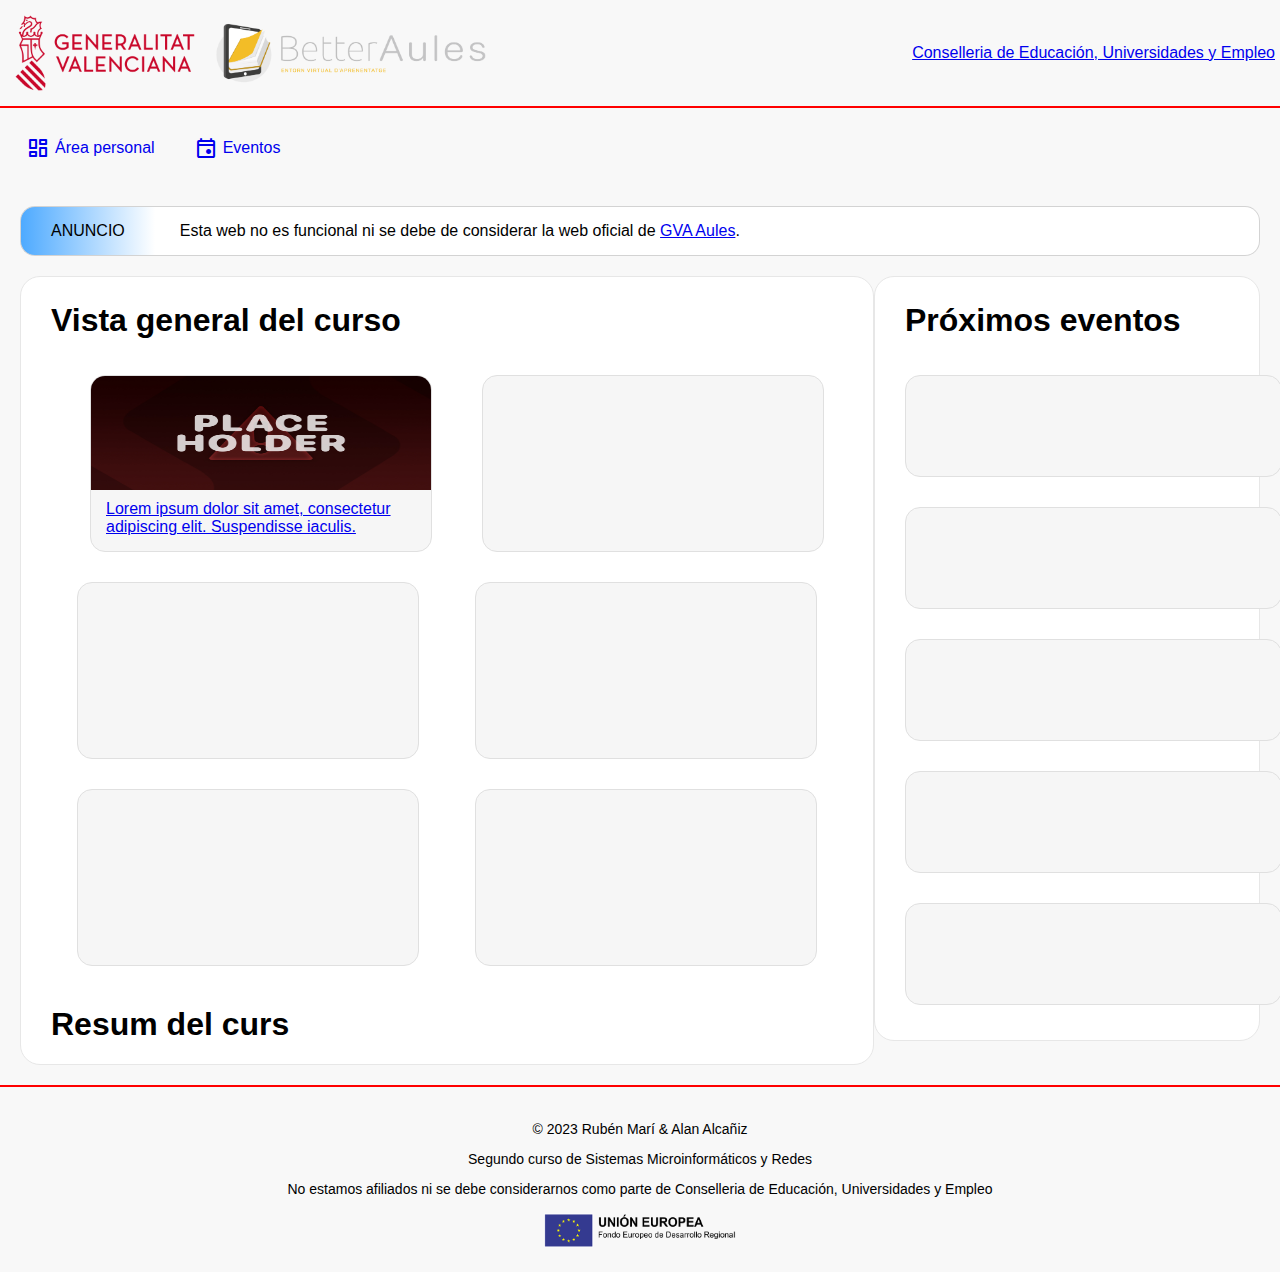
==== index.html @ a5cb97b5 "avance" ====
<html lang="es">
    <head>
        <meta charset="UTF-8">
        <title>Área personal - Aulas</title>
        <link rel="stylesheet" href="css/main.css">
        <link rel="preconnect" href="https://rsms.me/">
        <link rel="stylesheet" href="https://rsms.me/inter/inter.css">
        <link rel="stylesheet" href="https://fonts.googleapis.com/css2?family=Material+Symbols+Rounded:opsz,wght,FILL,GRAD@20..48,100..700,0..1,-50..200">
    </head>
    <body>
        <header class="top">
            <div class="header">
                <div class="header-left">
                    <img src="images/gva-logo.png" alt="Logo de GVA" width="200px">
                    <img src="images/aules-logo2.png" alt="Logo de Aules" width="400px">
                </div>
                <div class="header-right">
                    <a href="http://www.ceice.gva.es/"><p>Conselleria de Educación, Universidades y Empleo</p></a>
                </div>
            </div>
            <div class="tab">
                <a href="index.html" class="button">
                    <span class="material-symbols-rounded" style="margin-right: 5px;">dashboard</span>
                    <span>Área personal</span>
                </a>
                <a href="index.html" class="button">
                    <span class="material-symbols-rounded" style="margin-right: 5px;">event</span>
                    <span>Eventos</span>
                </a>
            </div>
        </header>
        <div class="ad">
            <div class="ad-left">
                <span class="ad-left-text">ANUNCIO</span>
            </div>
            <div class="ad-right">
                <span>Esta web no es funcional ni se debe de considerar la web oficial de <a href="https://portal.edu.gva.es/aules/">GVA Aules</a>.</span>
            </div>
        </div>
        <div class="info">
            <div class="course">
                <div class="subjects-section">
                    <h1>Vista general del curso</h1>
                    <div class="subjects">
                        <a href="placeholder.html">
                        <div class="subject-card">
                            <div class="subject-card-img">
                               <img src="images/placeholder.jpg" alt="Portada de la clase">
                            </div>
                            <div class="subject-card-txt">
                                <p>Lorem ipsum dolor sit amet, consectetur adipiscing elit. Suspendisse iaculis.</p>
                            </div>
                        </a>
                        </div>
                        <div class="subject-card">
                        </div>
                        <div class="subject-card">
                        </div>
                        <div class="subject-card">
                        </div>
                        <div class="subject-card">
                        </div>
                        <div class="subject-card">
                        </div>
                    </div>
                </div>
                <div class="summary">
                    <h1>Resum del curs</h1>
                </div>
            </div>
            <div class="upcoming-events-section">
                <h1>Próximos eventos</h1>
                <div class="upcoming-events">
                    <div class="event"></div>
                    <div class="event"></div>
                    <div class="event"></div>
                    <div class="event"></div>
                    <div class="event"></div>
                </div>
            </div>
        </div>
        <footer class="footer">
            <div class="footer-div">
                <p>© 2023 Rubén Marí & Alan Alcañiz</p>
                <p>Segundo curso de Sistemas Microinformáticos y Redes</p>
                <p>No estamos afiliados ni se debe considerarnos como parte de Conselleria de Educación, Universidades y Empleo</p>
                <img src="images/ue-logo.png" alt="Logo de la Unión Europea" width="200px">
            </div>
        </footer>
    </body>
</html>
---- css/main.css ----
body {
    margin: unset;
    font-family: 'Inter', sans-serif;
    overflow: auto;
    background-color: #f8f8f8;
}

h1 {
    margin-left: 30px;
    margin-top: 25px;
}

.top {
    width: 100%;
}

.header {
    display: flex;
    margin: 5px;
    #background-color: red;
    justify-content: space-between;
    align-items: center;
    align-content: center;
    height: fit-content;
}

.header-left {
    display: flex;
    align-items: center;
}

.header-right {
    display: flex;
}

.tab {
    max-width: 100%;
    max-height: max-content;
    display: flex;
    #background-color: red;
    #margin: 5px;
    padding: 20px;
    border-top: 2px solid red;
}

.button {
    display: flex;
    align-items: center;
    text-decoration: none;
    margin-right: 25px;
    padding: 8px 8px 6px 6px;
    border-radius: 10px;
}

.button:hover {
    background-color: #ff3f3f;
    color: #3b0404 !important;
}

.button:visited {
    color: unset;
}

.ad {
    display: flex;
    flex-direction: row;
    margin: 20px 20px;
    border-radius: 10px;
}

.ad-left{
    background-image: linear-gradient(to right, #4eaaff, #ffffff);
    padding: 15px;
    border-radius: 15px 0px 0px 15px;
    border-top: 1px solid lightgrey;
    border-bottom: 1px solid lightgrey;
    border-left: 1px solid lightgrey;
}

.ad-left-text {
    padding: 15px;
}

.ad-right{
    background-color: rgb(255, 255, 255);
    padding: 15px 0 0 25px;
    border-radius: 0px 15px 15px 0px;
    display: block !important;
    flex: 1;
    box-sizing: border-box;
    border-top: 1px solid lightgrey;
    border-bottom: 1px solid lightgrey;
    border-right: 1px solid lightgrey;
}


.info {
    width: 100%;
    height: fit-content;
    display: flex;
    justify-content: space-between;
}

.course{
    max-width: 70%;
    height: fit-content;
    margin-left: 20px;
    background-color: #fff;
    border: 1px solid #e7e7e7;
    border-radius: 20px;
}

.subjects-section {

    width: 100%;

}

.subjects {
    display: flex;
    flex-wrap: wrap;
    justify-content: space-evenly;
    margin: 0px 15px 0px 15px;
}

.subject-card {
    width: 340px;
    height: 175px;
    background-color: #f6f6f6;
    border: 1px solid #e0e0e0;
    border-radius: 15px;
    margin: 15px;
    overflow: hidden;
}

.subject-card-img {
    display: flex;
    max-width: 100%;
    max-height: 65%;
}

.subject-card-img img {
    overflow: hidden;
}

.subject-card-txt {
    margin: 10px 15px 5px 15px;
}

.subject-card-txt p {
    margin: unset;
}

.upcoming-events-section {
    max-width: 30%;
    height: fit-content;
    margin-right: 20px;
    background-color: #fff;
    border: 1px solid #e7e7e7;
    border-radius: 20px;
}

.upcoming-events {
    display: flex;
    flex-direction: column;
    margin: 0px 15px 20px 15px;
}

.event {
    width: 375px;
    height: 100px;
    background-color: #f6f6f6;
    border: 1px solid #e0e0e0;
    border-radius: 15px;
    margin: 15px;
}

.footer {
    display: flex;
    border-top: 2px solid red;
    width: 100%;
    font-size: 14px;
    text-align: center;
    justify-content: center;
    margin-top: 20px;
}

.footer-div {
    height: fit-content;
    margin: 20px 0px 20px 0px;
}
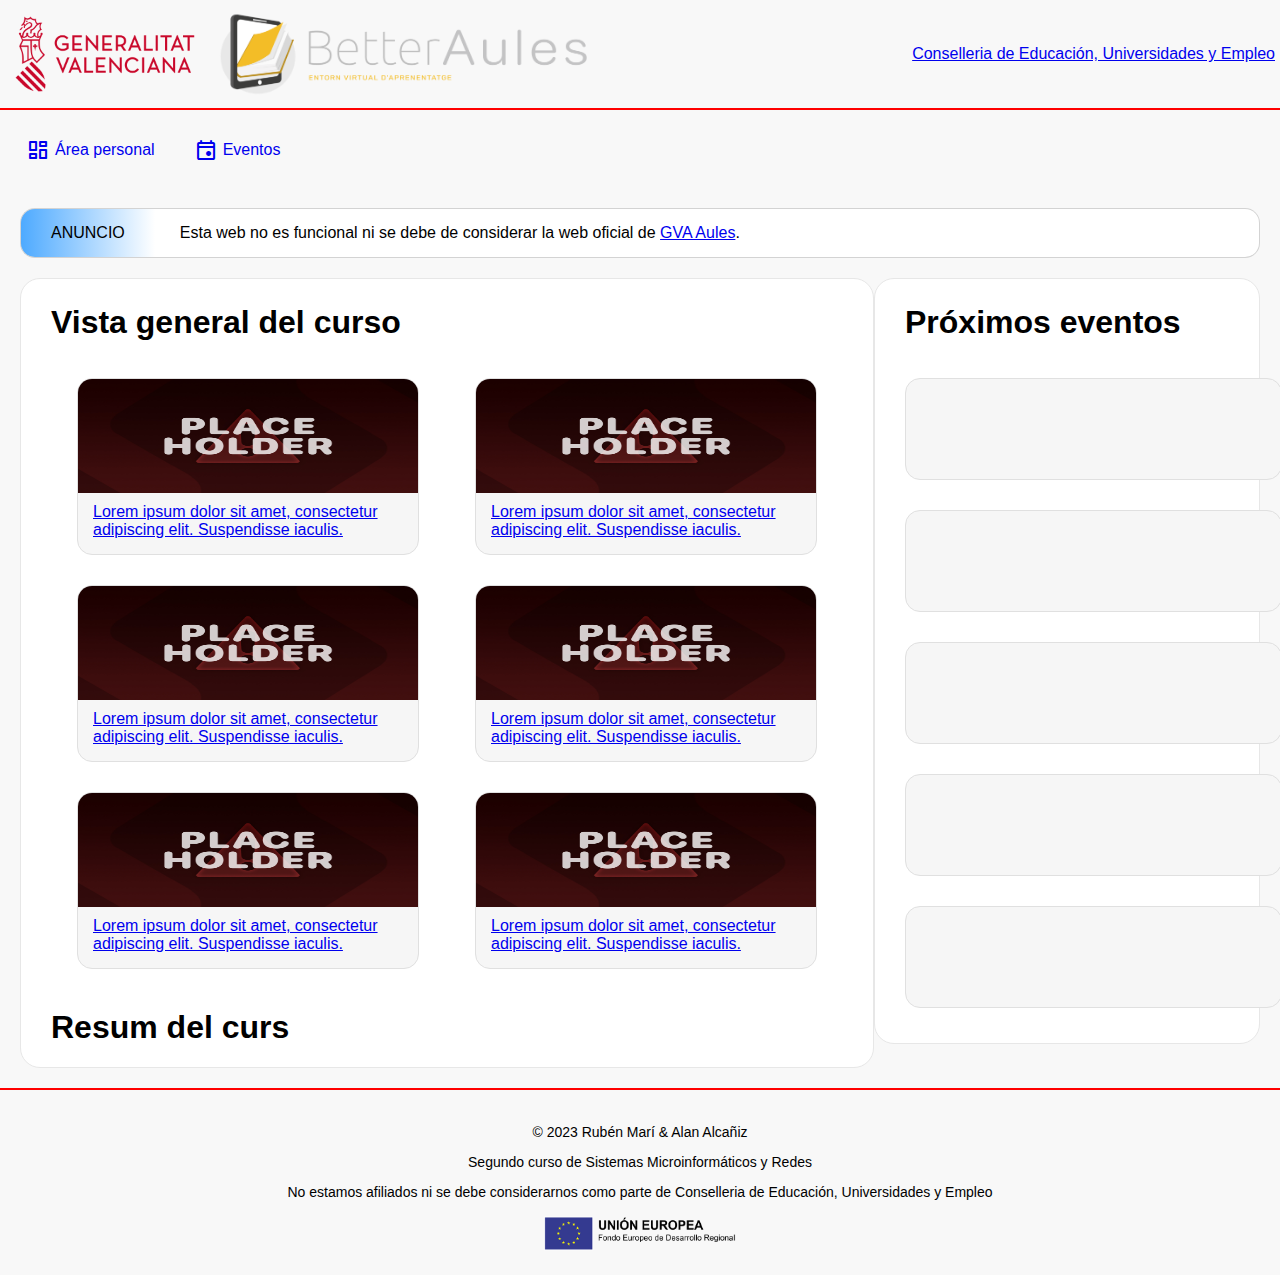
==== commit 806ea71d: "aplicacionesweb" ====
--- a/index.html
+++ b/index.html
@@ -43,29 +43,70 @@
                     <h1>Vista general del curso</h1>
                     <div class="subjects">
                         <a href="placeholder.html">
-                        <div class="subject-card">
-                            <div class="subject-card-img">
-                               <img src="images/placeholder.jpg" alt="Portada de la clase">
-                            </div>
-                            <div class="subject-card-txt">
-                                <p>Lorem ipsum dolor sit amet, consectetur adipiscing elit. Suspendisse iaculis.</p>
+                            <div class="subject-card">
+                                <div class="subject-card-img">
+                                <img src="images/placeholder.jpg" alt="Portada de la clase">
+                                </div>
+                                <div class="subject-card-txt">
+                                    <p>Lorem ipsum dolor sit amet, consectetur adipiscing elit. Suspendisse iaculis.</p>
+                                </div>
+                            </div> <!--Media hora para encontrar este div que lo habias puesto mal y no funcionaba -_-   -->
+                        </a>
+                        <a href="placeholder.html">
+                            <div class="subject-card">
+                                <div class="subject-card-img">
+                                <img src="images/placeholder.jpg" alt="Portada de la clase">
+                                </div>
+                                <div class="subject-card-txt">
+                                    <p>Lorem ipsum dolor sit amet, consectetur adipiscing elit. Suspendisse iaculis.</p>
+                                </div>
                             </div>
                         </a>
-                        </div>
-                        <div class="subject-card">
-                        </div>
-                        <div class="subject-card">
-                        </div>
-                        <div class="subject-card">
-                        </div>
-                        <div class="subject-card">
-                        </div>
-                        <div class="subject-card">
-                        </div>
+                        <a href="placeholder.html">
+                            <div class="subject-card">
+                                <div class="subject-card-img">
+                                <img src="images/placeholder.jpg" alt="Portada de la clase">
+                                </div>
+                                <div class="subject-card-txt">
+                                    <p>Lorem ipsum dolor sit amet, consectetur adipiscing elit. Suspendisse iaculis.</p>
+                                </div>
+                            </div>
+                        </a>
+                        <a href="placeholder.html">
+                            <div class="subject-card">
+                                <div class="subject-card-img">
+                                <img src="images/placeholder.jpg" alt="Portada de la clase">
+                                </div>
+                                <div class="subject-card-txt">
+                                    <p>Lorem ipsum dolor sit amet, consectetur adipiscing elit. Suspendisse iaculis.</p>
+                                </div>
+                            </div>
+                        </a>
+                        <a href="placeholder.html">
+                            <div class="subject-card">
+                                <div class="subject-card-img">
+                                <img src="images/placeholder.jpg" alt="Portada de la clase">
+                                </div>
+                                <div class="subject-card-txt">
+                                    <p>Lorem ipsum dolor sit amet, consectetur adipiscing elit. Suspendisse iaculis.</p>
+                                </div>
+                            </div>
+                        </a>
+                        <a href="placeholder.html">
+                            <div class="subject-card">
+                                <div class="subject-card-img">
+                                <img src="images/placeholder.jpg" alt="Portada de la clase">
+                                </div>
+                                <div class="subject-card-txt">
+                                    <p>Lorem ipsum dolor sit amet, consectetur adipiscing elit. Suspendisse iaculis.</p>
+                                </div>
+                            </div>
+                        </a>
                     </div>
                 </div>
                 <div class="summary">
                     <h1>Resum del curs</h1>
+                    <!--Resum del curs: dormir y rascarse els ous, jaja salu2-->
                 </div>
             </div>
             <div class="upcoming-events-section">
@@ -81,11 +122,37 @@
         </div>
         <footer class="footer">
             <div class="footer-div">
-                <p>© 2023 Rubén Marí & Alan Alcañiz</p>
+                <p>© 2023 Rubén Marí<!--(tonto)--> & Alan Alcañiz<!--(Guapo, listo y mamadisimo)--></p>
                 <p>Segundo curso de Sistemas Microinformáticos y Redes</p>
                 <p>No estamos afiliados ni se debe considerarnos como parte de Conselleria de Educación, Universidades y Empleo</p>
                 <img src="images/ue-logo.png" alt="Logo de la Unión Europea" width="200px">
             </div>
         </footer>
     </body>
-</html>+</html>
+<!--Ayuda me aburro
+⠀⠀⠀⠀⠀⠀⠀⠀⠀⠀⠀⠀⠀⡠⠞⠉⠀⠀⠀⠀⠀⠀⠀⠀⠀⠀⠀⠀⠀⠀⠀⠀⠀⠀⠀⠀⠀⠀⠈⠲⡑⢄⠀⠀⠀⠀⠀
+⠀⠀⠀⠀⠀⠀⠀⠀⠀⠀⠀⢀⡼⠁⠀⠀⠀⠀⠀⠀⠀⠀⠀⠀⠀⠀⠀⠀⠀⠀⠀⠀⠀⠀⠀⠀⠀⠀⠀⠀⠙⢮⣣⡀⠀⠀⠀
+⠀⠀⠀⠀⠀⠀⠀⠀⠀⠀⢀⠞⠀⠀⠀⠀⠀⠀⠀⠀⠀⠀⠀⠀⠀⠀⠀⠀⠀⠀⠀⠀⠀⠀⠀⠀⠀⠀⠀⠀⠀⠀⠁⠱⡀⠀⠀
+⠀⠀⠀⠀⠀⠀⠀⠀⠀⢀⡞⠀⠀⠀⠀⠀⠀⠀⠀⠀⠀⠀⠀⠀⠀⠀⠀⠀⠀⠀⠀⠀⠀⠀⠀⠀⠀⠀⠀⠀⠀⠀⠀⠀⢣⠀⠀
+⠀⠀⠀⠀⠀⠀⠀⠀⠀⡞⠀⠀⠀⠀⠀⠀⠀⠀⠀⠀⠀⠀⠀⠀⠀⠀⠀⠀⠀⠀⠀⠀⠀⠀⠀⠀⠀⠀⠀⠀⠀⠀⠀⠀⠈⡆⠀
+⠀⠀⠀⠀⠀⠀⠀⠀⡼⠀⠀⠀⠀⠀⠀⠀⠀⠀⠀⠀⠀⠀⠀⠀⣀⣠⡤⠤⠀⠀⠀⠀⠀⠀⠀⠀⠀⠀⠀⠀⠀⠀⠀⠀⢸⣹⠀
+⠀⠀⠀⠀⢀⣀⣀⣸⢧⡇⠀⠀⠀⠀⠀⠀⠀⠀⠀⠀⠀⠀⣠⠞⣩⡤⠶⠶⠶⠦⠤⠀⠀⠀⠀⠀⠀⠀⠀⠀⠀⠀⠀⠀⠘⡇⡇
+⠀⠀⠀⣰⣫⡏⠳⣏⣿⠇⠀⠀⠀⠀⠀⠀⠀⠀⠀⠀⠀⠚⠁⠀⠀⠀⠀⠀⠀⠙⢿⣿⣶⣄⡀⠀⠀⢀⡀⠀⠀⠀⠀⠀⡀⡅⡇
+⠀⠀⢰⡇⣾⡇⠀⠙⣟⠀⠀⠀⠀⠀⠀⠀⠀⠀⠀⠀⠀⣀⣠⣴⣶⠿⠛⠻⢿⣶⣤⣍⡙⢿⣿⣷⣤⣾⡇⣼⣆⣴⣷⣿⣿⡇⡇
+⠀⠀⢸⡀⡿⠁⠀⡇⠈⠀⠀⠀⠀⠀⠀⠀⠀⠀⠀⠀⣸⣿⣿⣯⠴⢲⣶⣶⣶⣾⣿⣿⣿⣷⠹⣿⣿⠟⢰⣿⣿⣿⠿⣿⣿⣿⠁
+⠀⠀⠈⡇⢷⣾⣿⡿⢱⠀⠀⠀⠀⠀⠀⠀⠀⠀⠀⠈⠉⠉⠹⣌⠳⣼⣿⣿⣿⣻⣿⣿⣿⣿⡇⠈⠁⢰⣿⣿⣿⣿⣶⣾⣿⣿⠀
+⠀⠀⠀⣷⠘⠿⣿⡥⠏⠀⠀⠀⠀⠀⠀⠀⠀⠀⠀⠀⠀⠀⠀⠈⠃⠌⠉⣿⣿⣿⣿⣿⣿⠟⠃⠀⢀⡿⣿⣿⣿⣿⣿⣿⣿⡞⠀
+⠀⠀⠀⢸⡇⠀⠹⠗⡀⠀⠀⠀⠀⠀⠀⠀⠀⠀⠀⠀⠀⠀⠀⠀⠀⠀⠀⣸⣿⡿⠟⠉⠉⠀⠀⠀⠈⢃⣿⣿⣿⣿⣿⣿⡻⠀⠀
+⠀⠀⠀⠈⢧⠀⠀⠏⣇⠀⠀⠀⠀⠀⠀⠀⠀⠀⠀⠀⠀⠀⠀⠀⠀⠀⠙⠋⠁⠀⠀⠀⠀⠀⠀⠀⠀⠀⣿⣿⣿⣿⣿⣿⠁⠀⠀
+⠀⠀⠀⠀⠈⢳⠶⠞⠃⠀⠀⠀⠀⠀⠀⠀⠀⠀⠀⠀⠀⠀⠀⠀⠀⠀⢀⣴⠆⠀⠀⠊⠁⠀⠀⠀⠀⠸⣿⣿⣿⣿⣿⣿⠀⠀⠀
+⠀⠀⠀⠀⠀⢸⠀⠀⠀⠀⠀⠀⠀⠀⠀⠀⠀⠀⠀⠀⠀⠀⠀⠀⠂⠀⣼⣿⣀⡰⠀⠀⣤⣄⠀⠀⠀⠀⢹⣿⣿⣿⣿⢻⠀⠀⠀
+⠀⠀⠀⠀⠀⡟⠀⠀⠀⠀⠀⠀⠀⠀⠀⠀⠀⠀⠀⠀⠀⠀⠀⠀⠀⠀⠉⠹⣿⠀⠀⠀⠀⠉⠀⠀⠀⠀⠀⠙⣿⣿⣿⡏⠀⠀⠀
+⠀⠀⠀⠀⠀⡇⠀⠀⠀⠀⠀⠀⠀⠀⠀⠀⠀⠀⠀⠀⠀⠀⠀⠀⠀⠀⠀⠀⢻⣄⢠⣤⣶⣤⣀⠀⢀⣶⣶⣶⣿⣿⠟⠀⠀⠀⠀
+⠀⠀⠀⠀⠀⡇⠀⠀⠀⠀⠀⠀⠀⠀⠀⠀⠀⠀⠀⠀⠀⣠⠖⠁⠀⠀⠀⠀⠀⠻⣿⣿⣥⣤⣯⣥⣾⣿⣿⣿⣿⠋⠀⠀⠀⠀⠀
+⠀⠀⠀⠀⣰⠇⠀⠀⠀⠀⠀⠀⠀⠀⠀⠀⠀⠀⠀⢀⡼⠁⠀⠀⠀⠠⠀⠀⠀⠀⠈⣿⣿⣼⣿⣿⣿⣿⣿⣿⠇⠀⠀⠀⠀⠀⠀
+⠀⠀⠀⡰⠁⠀⠀⠀⠀⠀⠀⠀⠀⠀⠀⠀⠀⠀⠀⠊⠀⠀⠀⣠⣰⣄⡀⠀⢀⣀⣀⣛⣟⣿⣿⣿⣿⣿⣿⡿⠀⠀⠀⠀⠀⠀⠀
+⠀⣠⠜⠁⠀⠀⠀⠀⠀⠀⠀⠀⠀⠀⠀⠀⠀⠀⠀⠀⣠⣼⠾⠛⠛⠻⠿⣿⣿⣿⣿⣿⣿⣿⣿⣿⣿⣿⣿⠃⠀⠀⠀⠀⠀⠀⠀
+⠾⠁⠀⠀⠀⠀⠀⠀⠀⠀⠀⠀⠀⠀⠀⠀⠀⠀⠀⠀⣼⡟⠀⠀⠀⠀⠠⣄⣉⣉⣻⣿⣿⣿⣿⣿⣿⡟⠧⢄⡀⠀⠀⠀⠀⠀⠀
+⠀⠀⠀⠀⠀⠀⠀⠀⠀⠀⠀⠀⠀⠀⠀⠀⠀⠀⠀⠀⠻⠅⠀⠀⠀⠀⠘⠉⠹⣿⣿⣿⣿⣿⣿⣿⣿⣧⡀⠀⠉⠓⠢⣄⠀⠀⠀
+⠀⠀⠀⠀⠀⠀⠀⠀⠀⠀⠀⠀⠀⠀⠀⠀⠀⠀⠀⠀⠀⠀⠀⠀⠀⠀⠀⠀⠀⣉⣿⣿⣿⣿⣿⣿⣿⣿⣷⣻⡄⠀⠀⢀⡑⠢⠄-->--- a/css/main.css
+++ b/css/main.css
@@ -27,6 +27,12 @@
 .header-left {
     display: flex;
     align-items: center;
+}
+
+.header-left p{
+    font-size: 40px;
+    font-family: sans-serif;
+    padding: 0 0 0 25px;
 }
 
 .header-right {
@@ -93,11 +99,30 @@
     border-right: 1px solid lightgrey;
 }
 
+.rute {
+    display: flex;
+    flex-direction: row;
+    margin: 20px 20px;
+    padding: 15px;
+    border-radius: 15px 15px 15px 15px;
+    border-top: 1px solid lightgrey;
+    border-bottom: 1px solid lightgrey;
+    border-left: 1px solid lightgrey;
+    border-right: 1px solid lightgrey;
+    
+}
+
+.rute img{
+    width: 20px;
+    padding-right: 10px;
+}
 
 .info {
     width: 100%;
     height: fit-content;
-    display: flex;
+    display: flex; /* hay que conseguir que al hacer la pagina mas o menos grande que los cuadros no se hagan mas pequeños, supongo que con block
+    para que los cuadros tengan siempre el mismo tamaño si o si, para eso tendremos que crear un apartado de css que se adapte al mobil jugando 
+    con la resolución */
     justify-content: space-between;
 }
 
@@ -151,6 +176,24 @@
     margin: unset;
 }
 
+.unit{
+    display: flex;
+    flex-wrap: wrap;
+    justify-content: space-evenly;
+    margin: 0px 15px 0px 15px;
+    border: 1px #e0e0e0;
+    border-radius: 10px;
+}
+
+.work{
+    display: flex;
+}
+
+.work img{
+    width: 23px;
+    padding: 0 8px 8px 0;
+}
+
 .upcoming-events-section {
     max-width: 30%;
     height: fit-content;
@@ -188,4 +231,25 @@
 .footer-div {
     height: fit-content;
     margin: 20px 0px 20px 0px;
-}+}
+
+/* Que miras? esto es muy sospechoso por tu parte
+⠀⠀⠀⠀⠀⠀⠀⠀⠀⠀⠀⣠⣤⣤⣤⣤⣤⣤⣤⣤⣄⡀⠀⠀⠀⠀⠀⠀⠀⠀ 
+⠀⠀⠀⠀⠀⠀⠀⠀⢀⣴⣿⡿⠛⠉⠙⠛⠛⠛⠛⠻⢿⣿⣷⣤⡀⠀⠀⠀⠀⠀ 
+⠀⠀⠀⠀⠀⠀⠀⠀⣼⣿⠋⠀⠀⠀⠀⠀⠀⠀⢀⣀⣀⠈⢻⣿⣿⡄⠀⠀⠀⠀ 
+⠀⠀⠀⠀⠀⠀⠀⣸⣿⡏⠀⠀⠀⣠⣶⣾⣿⣿⣿⠿⠿⠿⢿⣿⣿⣿⣄⠀⠀⠀ 
+⠀⠀⠀⠀⠀⠀⠀⣿⣿⠁⠀⠀⢰⣿⣿⣯⠁⠀⠀⠀⠀⠀⠀⠀⠈⠙⢿⣷⡄⠀ 
+⠀⠀⣀⣤⣴⣶⣶⣿⡟⠀⠀⠀⢸⣿⣿⣿⣆⠀⠀⠀⠀⠀⠀⠀⠀⠀⠀⣿⣷⠀ 
+⠀⢰⣿⡟⠋⠉⣹⣿⡇⠀⠀⠀⠘⣿⣿⣿⣿⣷⣦⣤⣤⣤⣶⣶⣶⣶⣿⣿⣿⠀ 
+⠀⢸⣿⡇⠀⠀⣿⣿⡇⠀⠀⠀⠀⠹⣿⣿⣿⣿⣿⣿⣿⣿⣿⣿⣿⣿⣿⡿⠃⠀ 
+⠀⣸⣿⡇⠀⠀⣿⣿⡇⠀⠀⠀⠀⠀⠉⠻⠿⣿⣿⣿⣿⡿⠿⠿⢻⣿⡇⠀⠀ 
+⠀⣿⣿⠁⠀⠀⣿⣿⡇⠀⠀⠀⠀⠀⠀⠀⠀⠀⠀⠀⠀⠀⠀⠀⠀⢸⣿⣧⠀⠀ 
+⠀⣿⣿⠀⠀⠀⣿⣿⡇⠀⠀⠀⠀⠀⠀⠀⠀⠀⠀⠀⠀⠀⠀⠀⠀⢸⣿⣿⠀⠀ 
+⠀⣿⣿⠀⠀⠀⣿⣿⡇⠀⠀⠀⠀⠀⠀⠀⠀⠀⠀⠀⠀⠀⠀⠀⠀⢸⣿⣿⠀⠀ 
+⠀⢿⣿⡆⠀⠀⣿⣿⡇⠀⠀⠀⠀⠀⠀⠀⠀⠀⠀⠀⠀⠀⠀⠀⠀⢸⣿⡇⠀⠀ 
+⠀⠸⣿⣧⡀⠀⣿⣿⡇⠀⠀⠀⠀⠀⠀⠀⠀⠀⠀⠀⠀⠀⠀⠀⠀⣿⣿⠃⠀⠀ 
+⠀⠀⠛⢿⣿⣿⣿⣿⣇⠀⠀⠀⠀⠀⣰⣿⣿⣷⣶⣶  ⠀ ⣿⣿⠀⠀⠀ 
+⠀⠀⠀⠀⠀⠀⠀⣿⣿⠀⠀⠀⠀⠀⣿⣿⡇⠀⣽⣿⡏ ⠀⠀⢸⣿⡇⠀⠀⠀ 
+⠀⠀⠀⠀⠀⠀⠀⣿⣿⠀⠀⠀⠀⠀⣿⣿⡇⠀⢹⣿⡆⠀⠀⠀⣸⣿⠇⠀⠀⠀ 
+⠀⠀⠀⠀⠀⠀⠀⢿⣿⣦⣄⣀⣠⣴⣿⣿⠁⠀⠈⠻⣿⣿⣿⣿⡿⠏⠀⠀⠀⠀ 
+⠀⠀⠀⠀⠀⠀⠀⠈⠛⠻⠿⠿⠿⠿⠋⠁⠀⠀⠀⠀⠀⠀⠀⠀⠀⠀⠀⠀⠀ */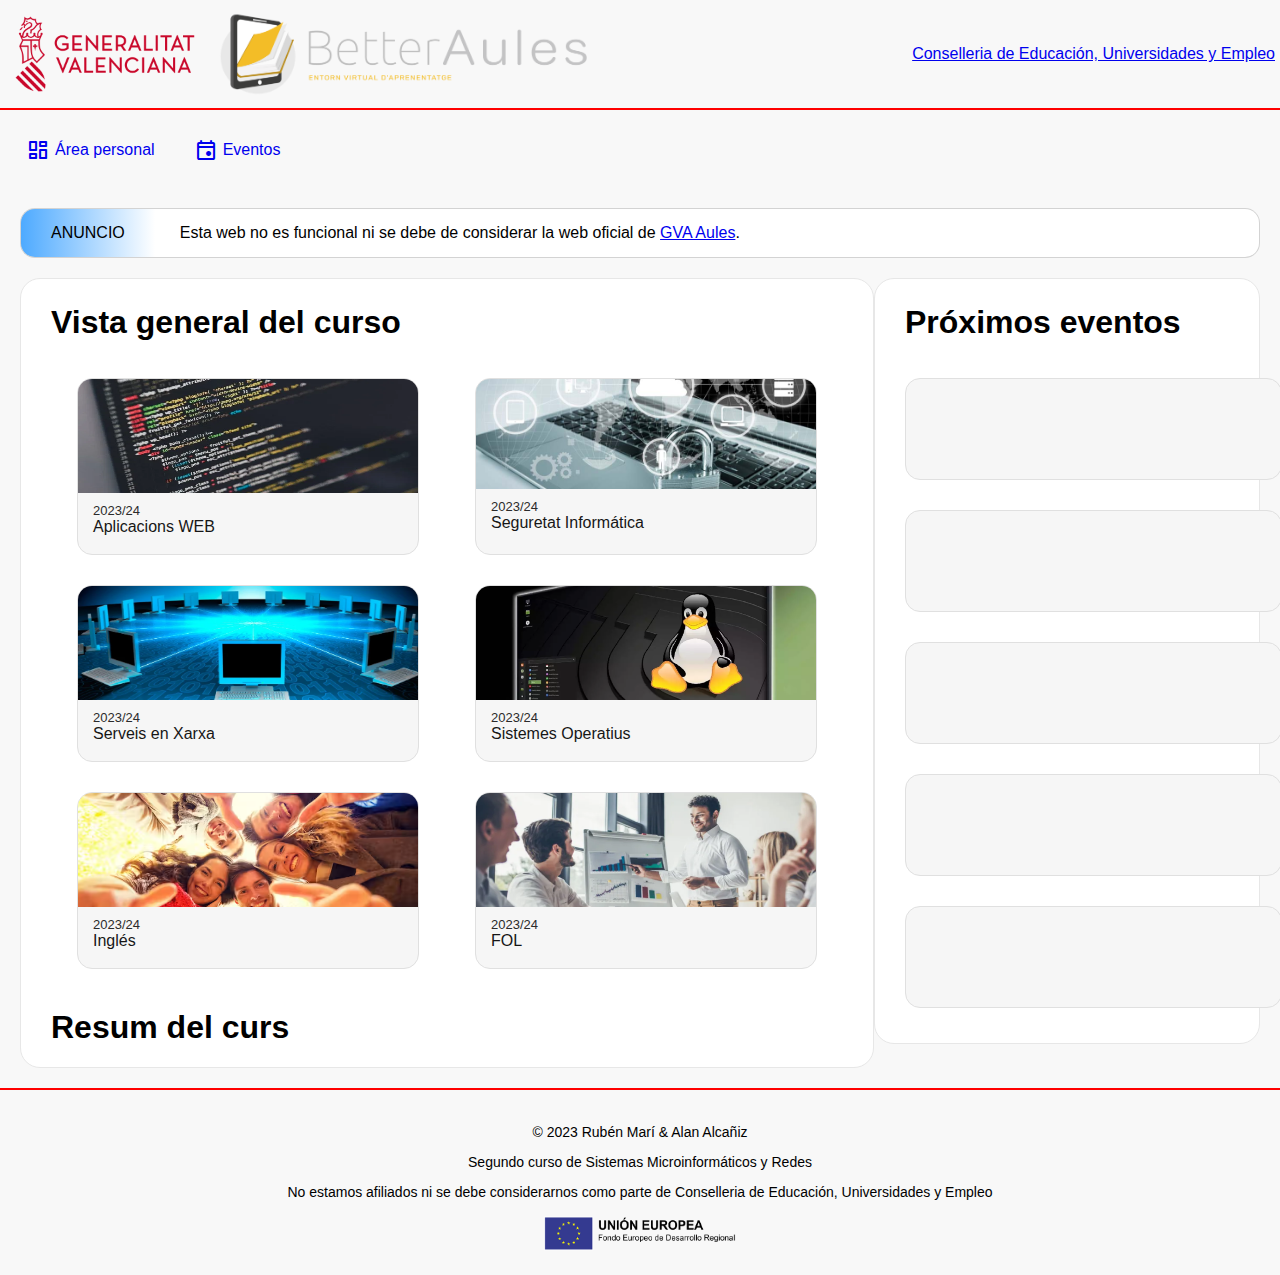
==== commit 62f2a71e: "aplicacionesweb2" ====
--- a/index.html
+++ b/index.html
@@ -42,63 +42,69 @@
                 <div class="subjects-section">
                     <h1>Vista general del curso</h1>
                     <div class="subjects">
-                        <a href="placeholder.html">
+                        <a href="aplicacionesweb.html">
                             <div class="subject-card">
                                 <div class="subject-card-img">
-                                <img src="images/placeholder.jpg" alt="Portada de la clase">
+                                <img src="images/codigo-html.webp" alt="Portada de la clase">
                                 </div>
                                 <div class="subject-card-txt">
-                                    <p>Lorem ipsum dolor sit amet, consectetur adipiscing elit. Suspendisse iaculis.</p>
+                                    <p id="fecha">2023/24</p>
+                                    <p>Aplicacions WEB</p>
                                 </div>
                             </div> <!--Media hora para encontrar este div que lo habias puesto mal y no funcionaba -_-   -->
                         </a>
                         <a href="placeholder.html">
                             <div class="subject-card">
                                 <div class="subject-card-img">
-                                <img src="images/placeholder.jpg" alt="Portada de la clase">
+                                <img src="images/seguredad.png" alt="Portada de la clase">
                                 </div>
                                 <div class="subject-card-txt">
-                                    <p>Lorem ipsum dolor sit amet, consectetur adipiscing elit. Suspendisse iaculis.</p>
+                                    <p id="fecha">2023/24</p>
+                                    <p>Seguretat Informática</p>
                                 </div>
                             </div>
                         </a>
                         <a href="placeholder.html">
                             <div class="subject-card">
                                 <div class="subject-card-img">
-                                <img src="images/placeholder.jpg" alt="Portada de la clase">
+                                <img src="images/xarxa.png" alt="Portada de la clase">
                                 </div>
                                 <div class="subject-card-txt">
-                                    <p>Lorem ipsum dolor sit amet, consectetur adipiscing elit. Suspendisse iaculis.</p>
+                                    <p id="fecha">2023/24</p>
+                                    <p>Serveis en Xarxa</p>
                                 </div>
                             </div>
                         </a>
                         <a href="placeholder.html">
                             <div class="subject-card">
                                 <div class="subject-card-img">
-                                <img src="images/placeholder.jpg" alt="Portada de la clase">
+                                <img src="images/linux.png" alt="Portada de la clase">
                                 </div>
                                 <div class="subject-card-txt">
-                                    <p>Lorem ipsum dolor sit amet, consectetur adipiscing elit. Suspendisse iaculis.</p>
+                                    <p id="fecha">2023/24</p>
+                                    <p>Sistemes Operatius</p>
                                 </div>
                             </div>
                         </a>
                         <a href="placeholder.html">
                             <div class="subject-card">
                                 <div class="subject-card-img">
-                                <img src="images/placeholder.jpg" alt="Portada de la clase">
+                                <img src="images/ingles.png" alt="Portada de la clase">
                                 </div>
                                 <div class="subject-card-txt">
-                                    <p>Lorem ipsum dolor sit amet, consectetur adipiscing elit. Suspendisse iaculis.</p>
+                                    <p id="fecha">2023/24</p>
+                                    <p>Inglés</p>
                                 </div>
                             </div>
                         </a>
                         <a href="placeholder.html">
                             <div class="subject-card">
                                 <div class="subject-card-img">
-                                <img src="images/placeholder.jpg" alt="Portada de la clase">
+                                <img src="images/empresa.png" alt="Portada de la clase">
                                 </div>
                                 <div class="subject-card-txt">
-                                    <p>Lorem ipsum dolor sit amet, consectetur adipiscing elit. Suspendisse iaculis.</p>
+                                    <p id="fecha">2023/24</p>
+                                    <p>FOL</p>
                                 </div>
                             </div>
                         </a>
--- a/css/main.css
+++ b/css/main.css
@@ -56,11 +56,11 @@
     margin-right: 25px;
     padding: 8px 8px 6px 6px;
     border-radius: 10px;
+    transition: text-shadow 0.3s ease;
 }
 
 .button:hover {
-    background-color: #ff3f3f;
-    color: #3b0404 !important;
+    text-shadow: 0 0 4px rgb(0, 0, 0), 0 0 5px rgba(0, 0, 0, 0.3);
 }
 
 .button:visited {
@@ -117,6 +117,10 @@
     padding-right: 10px;
 }
 
+.rute a{
+    color: #2b2b2b;
+}
+
 .info {
     width: 100%;
     height: fit-content;
@@ -158,6 +162,10 @@
     overflow: hidden;
 }
 
+.subjects a{
+    text-decoration: none;
+}
+
 .subject-card-img {
     display: flex;
     max-width: 100%;
@@ -174,6 +182,13 @@
 
 .subject-card-txt p {
     margin: unset;
+    color: #161616;
+    text-decoration: none;
+}
+
+#fecha{
+    color: #2b2b2b;
+    font-size: 13px;
 }
 
 .unit{
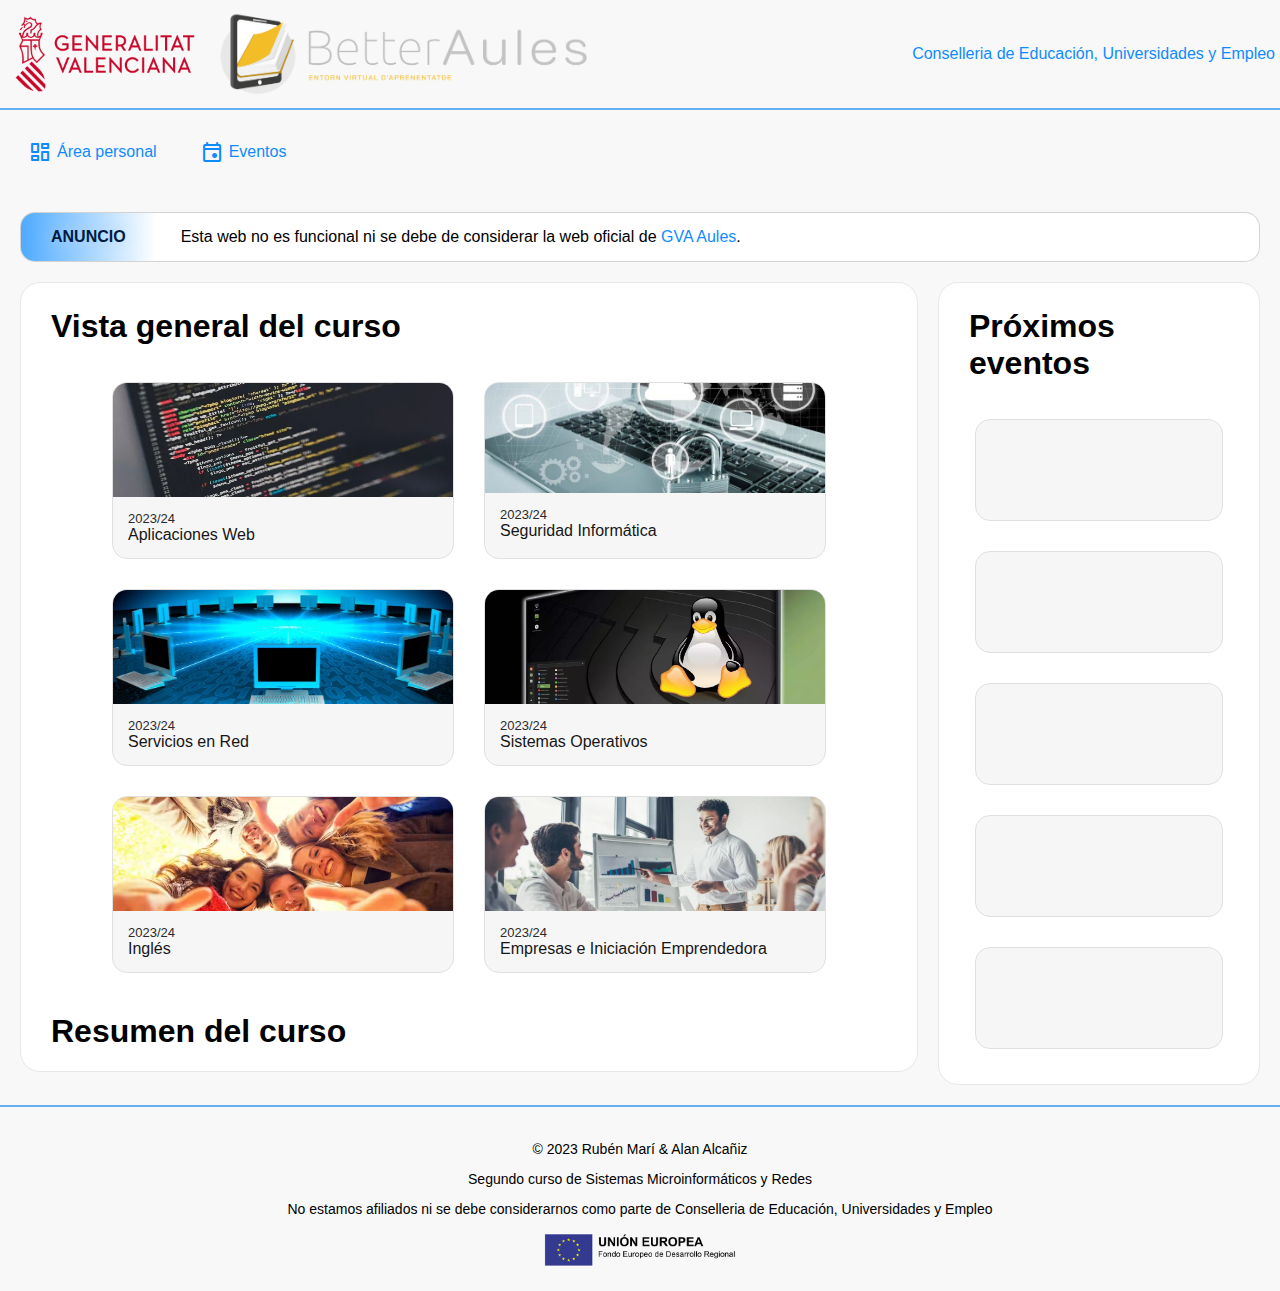
==== commit 311947b2: "he comenzado para que la página sea responsive, pero está muy rota." ====
--- a/index.html
+++ b/index.html
@@ -5,7 +5,7 @@
         <link rel="stylesheet" href="css/main.css">
         <link rel="preconnect" href="https://rsms.me/">
         <link rel="stylesheet" href="https://rsms.me/inter/inter.css">
-        <link rel="stylesheet" href="https://fonts.googleapis.com/css2?family=Material+Symbols+Rounded:opsz,wght,FILL,GRAD@20..48,100..700,0..1,-50..200">
+        <link rel="stylesheet" href="https://fonts.googleapis.com/css2?family=Material+Symbols+Rounded:opsz,wght,FILL,GRAD@24,400,1,0" />
     </head>
     <body>
         <header class="top">
@@ -49,7 +49,7 @@
                                 </div>
                                 <div class="subject-card-txt">
                                     <p id="fecha">2023/24</p>
-                                    <p>Aplicacions WEB</p>
+                                    <p>Aplicaciones Web</p>
                                 </div>
                             </div> <!--Media hora para encontrar este div que lo habias puesto mal y no funcionaba -_-   -->
                         </a>
@@ -60,7 +60,7 @@
                                 </div>
                                 <div class="subject-card-txt">
                                     <p id="fecha">2023/24</p>
-                                    <p>Seguretat Informática</p>
+                                    <p>Seguridad Informática</p>
                                 </div>
                             </div>
                         </a>
@@ -71,7 +71,7 @@
                                 </div>
                                 <div class="subject-card-txt">
                                     <p id="fecha">2023/24</p>
-                                    <p>Serveis en Xarxa</p>
+                                    <p>Servicios en Red</p>
                                 </div>
                             </div>
                         </a>
@@ -82,7 +82,7 @@
                                 </div>
                                 <div class="subject-card-txt">
                                     <p id="fecha">2023/24</p>
-                                    <p>Sistemes Operatius</p>
+                                    <p>Sistemas Operativos</p>
                                 </div>
                             </div>
                         </a>
@@ -104,14 +104,14 @@
                                 </div>
                                 <div class="subject-card-txt">
                                     <p id="fecha">2023/24</p>
-                                    <p>FOL</p>
+                                    <p>Empresas e Iniciación Emprendedora</p>
                                 </div>
                             </div>
                         </a>
                     </div>
                 </div>
                 <div class="summary">
-                    <h1>Resum del curs</h1>
+                    <h1>Resumen del curso</h1>
                     <!--Resum del curs: dormir y rascarse els ous, jaja salu2-->
                 </div>
             </div>
--- a/css/main.css
+++ b/css/main.css
@@ -5,9 +5,20 @@
     background-color: #f8f8f8;
 }
 
+::selection {
+    background-color: #4eaaff;
+    color: #020202;
+}
+
 h1 {
     margin-left: 30px;
     margin-top: 25px;
+    margin-right: 30px;
+}
+
+a {
+    text-decoration: none;
+    color: #0f8bff;
 }
 
 .top {
@@ -29,11 +40,11 @@
     align-items: center;
 }
 
-.header-left p{
+/* .header-left p{
     font-size: 40px;
     font-family: sans-serif;
     padding: 0 0 0 25px;
-}
+} */
 
 .header-right {
     display: flex;
@@ -46,7 +57,7 @@
     #background-color: red;
     #margin: 5px;
     padding: 20px;
-    border-top: 2px solid red;
+    border-top: 2px solid #64b0f3;
 }
 
 .button {
@@ -54,13 +65,20 @@
     align-items: center;
     text-decoration: none;
     margin-right: 25px;
-    padding: 8px 8px 6px 6px;
+    padding: 10px 10px 8px 8px;
     border-radius: 10px;
-    transition: text-shadow 0.3s ease;
+    transition: 500ms cubic-bezier(0,.5,.5,1);
 }
 
 .button:hover {
-    text-shadow: 0 0 4px rgb(0, 0, 0), 0 0 5px rgba(0, 0, 0, 0.3);
+    scale: 105%;
+    background-color: rgba(100, 201, 255, 0.5);
+    border-radius: 15px;
+    box-shadow: 0 0 15px rgba(100, 185, 255, 0.5);
+}
+
+.button:hover .button-span {
+    color: #000a13;
 }
 
 .button:visited {
@@ -85,6 +103,9 @@
 
 .ad-left-text {
     padding: 15px;
+    font-weight: 600;
+    color: #001b3f;
+    text-shadow: 0 0 15px #b5d7ff;
 }
 
 .ad-right{
@@ -103,13 +124,11 @@
     display: flex;
     flex-direction: row;
     margin: 20px 20px;
-    padding: 15px;
-    border-radius: 15px 15px 15px 15px;
-    border-top: 1px solid lightgrey;
-    border-bottom: 1px solid lightgrey;
-    border-left: 1px solid lightgrey;
-    border-right: 1px solid lightgrey;
-    
+    padding: 15px 15px 15px 25px;
+    border-radius: 9999px;
+    background-color: #ececec;
+    border: 1px solid lightgrey;
+    align-items: center;
 }
 
 .rute img{
@@ -125,13 +144,22 @@
     width: 100%;
     height: fit-content;
     display: flex; /* hay que conseguir que al hacer la pagina mas o menos grande que los cuadros no se hagan mas pequeños, supongo que con block
-    para que los cuadros tengan siempre el mismo tamaño si o si, para eso tendremos que crear un apartado de css que se adapte al mobil jugando 
+    para que los cuadros tengan siempre el mismo tamaño si o si, para eso tendremos que crear un apartado de css que se adapte al mobil jugando
     con la resolución */
+    flex-direction: row;
+    align-items: baseline;
     justify-content: space-between;
 }
 
+.subjects {
+    display: flex;
+    flex-wrap: wrap;
+    justify-content: center;
+    margin: 0px 15px 0px 15px;
+}
+
 .course{
-    max-width: 70%;
+    width: 70%;
     height: fit-content;
     margin-left: 20px;
     background-color: #fff;
@@ -143,13 +171,6 @@
 
     width: 100%;
 
-}
-
-.subjects {
-    display: flex;
-    flex-wrap: wrap;
-    justify-content: space-evenly;
-    margin: 0px 15px 0px 15px;
 }
 
 .subject-card {
@@ -177,7 +198,12 @@
 }
 
 .subject-card-txt {
-    margin: 10px 15px 5px 15px;
+    display: flex;
+    flex-direction: column;
+    height: 35%;
+    text-align: left;
+    justify-content: center;
+    margin-left: 15px;
 }
 
 .subject-card-txt p {
@@ -194,8 +220,8 @@
 .unit{
     display: flex;
     flex-wrap: wrap;
-    justify-content: space-evenly;
     margin: 0px 15px 0px 15px;
+    margin-left: 30px;
     border: 1px #e0e0e0;
     border-radius: 10px;
 }
@@ -210,7 +236,7 @@
 }
 
 .upcoming-events-section {
-    max-width: 30%;
+    width: 25%;
     height: fit-content;
     margin-right: 20px;
     background-color: #fff;
@@ -222,10 +248,12 @@
     display: flex;
     flex-direction: column;
     margin: 0px 15px 20px 15px;
+    overflow: hidden;
+    align-items: center;
 }
 
 .event {
-    width: 375px;
+    width: 85%;
     height: 100px;
     background-color: #f6f6f6;
     border: 1px solid #e0e0e0;
@@ -235,7 +263,7 @@
 
 .footer {
     display: flex;
-    border-top: 2px solid red;
+    border-top: 2px solid #64b0f3;
     width: 100%;
     font-size: 14px;
     text-align: center;
@@ -246,6 +274,21 @@
 .footer-div {
     height: fit-content;
     margin: 20px 0px 20px 0px;
+}
+
+/* para hacerlo responsive*/
+@media (max-width: 995px) {
+
+    .info {
+        display: flex;
+        flex-direction: column;
+        align-items: center;
+    }
+
+    .course {
+        margin-bottom: 10px;
+    }
+
 }
 
 /* Que miras? esto es muy sospechoso por tu parte
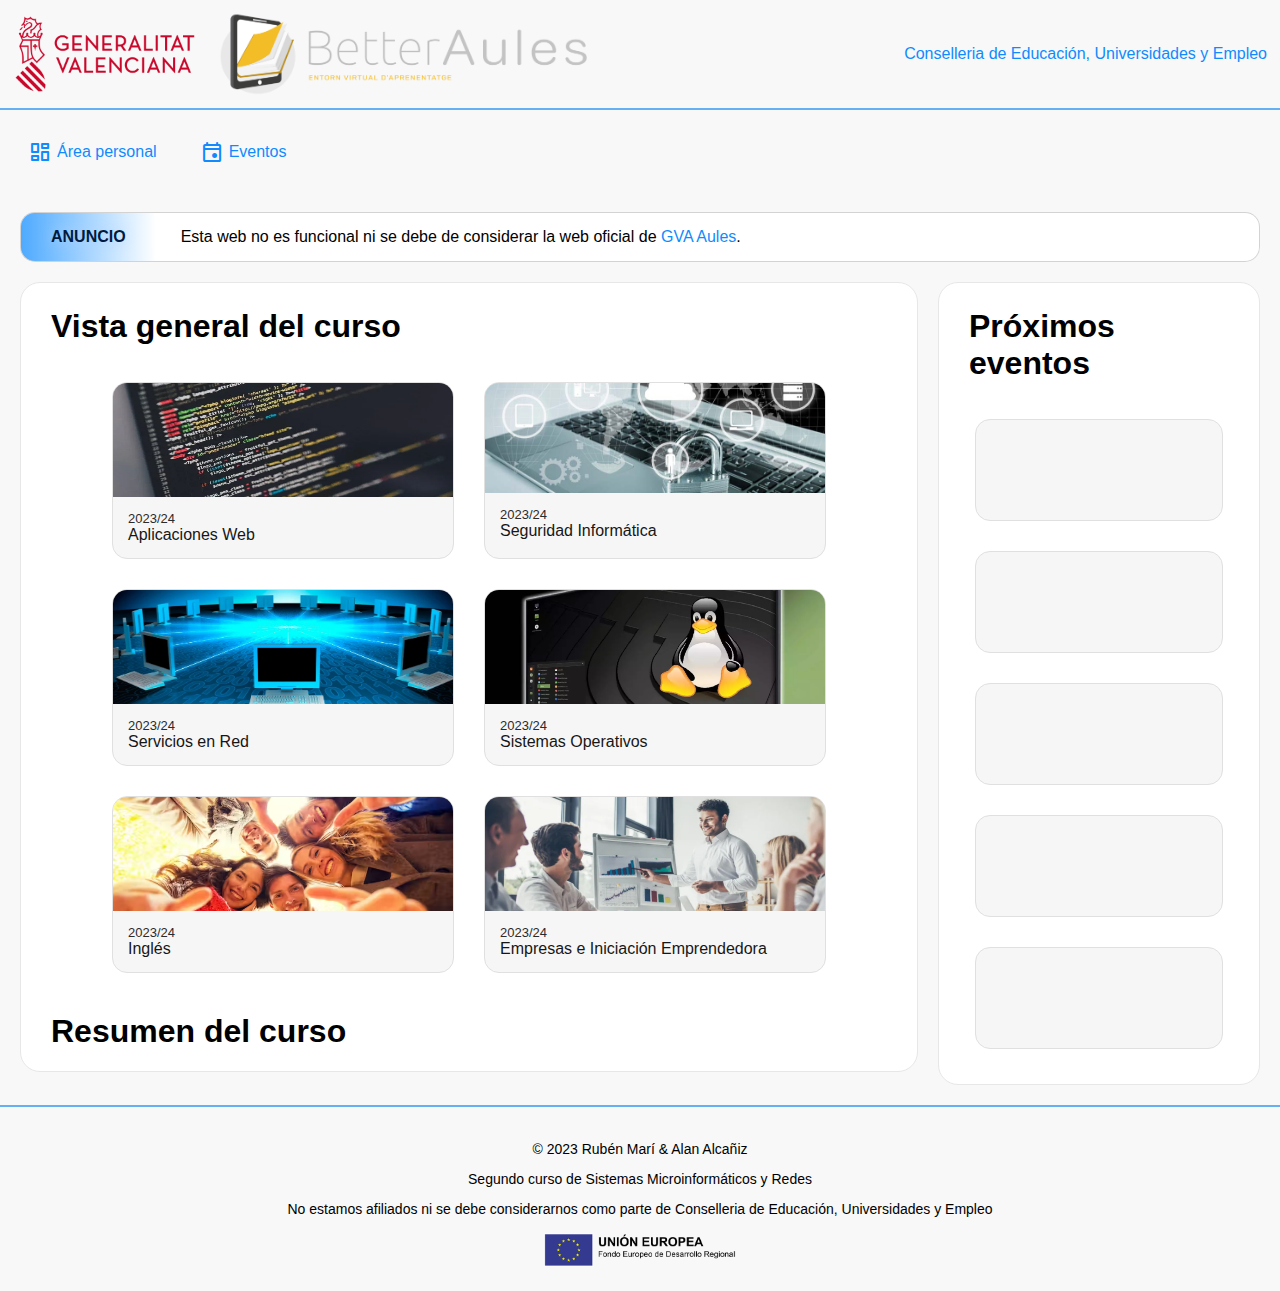
==== commit 8a4c59b7: "granavanceactividadesalan" ====
--- a/index.html
+++ b/index.html
@@ -53,7 +53,7 @@
                                 </div>
                             </div> <!--Media hora para encontrar este div que lo habias puesto mal y no funcionaba -_-   -->
                         </a>
-                        <a href="placeholder.html">
+                        <a href="seguredad.html">
                             <div class="subject-card">
                                 <div class="subject-card-img">
                                 <img src="images/seguredad.png" alt="Portada de la clase">
@@ -64,7 +64,7 @@
                                 </div>
                             </div>
                         </a>
-                        <a href="placeholder.html">
+                        <a href="xarxa.html">
                             <div class="subject-card">
                                 <div class="subject-card-img">
                                 <img src="images/xarxa.png" alt="Portada de la clase">
@@ -75,7 +75,7 @@
                                 </div>
                             </div>
                         </a>
-                        <a href="placeholder.html">
+                        <a href="sistemasoperativos.html">
                             <div class="subject-card">
                                 <div class="subject-card-img">
                                 <img src="images/linux.png" alt="Portada de la clase">
@@ -86,7 +86,7 @@
                                 </div>
                             </div>
                         </a>
-                        <a href="placeholder.html">
+                        <a href="ingles.html">
                             <div class="subject-card">
                                 <div class="subject-card-img">
                                 <img src="images/ingles.png" alt="Portada de la clase">
@@ -97,7 +97,7 @@
                                 </div>
                             </div>
                         </a>
-                        <a href="placeholder.html">
+                        <a href="empresa.html">
                             <div class="subject-card">
                                 <div class="subject-card-img">
                                 <img src="images/empresa.png" alt="Portada de la clase">
--- a/css/main.css
+++ b/css/main.css
@@ -40,14 +40,15 @@
     align-items: center;
 }
 
-/* .header-left p{
+.header-left p{
     font-size: 40px;
     font-family: sans-serif;
     padding: 0 0 0 25px;
-} */
+}
 
 .header-right {
     display: flex;
+    padding: 0 8px 0 0;
 }
 
 .tab {
@@ -220,19 +221,27 @@
 .unit{
     display: flex;
     flex-wrap: wrap;
-    margin: 0px 15px 0px 15px;
-    margin-left: 30px;
-    border: 1px #e0e0e0;
+    flex-direction: column;
+    margin: 0px 15px 0px 30px;
+    border: 1px solid #e0e0e0;
     border-radius: 10px;
+    margin: 10px 15px;
+}
+
+.unit h2{
+    padding: 0 0 0 15px;
+    margin: 10px 15px 10px 0;
 }
 
 .work{
     display: flex;
+    align-items: center; /* Centra el contenido verticalmente */
+    padding: 10px;
 }
 
 .work img{
-    width: 23px;
-    padding: 0 8px 8px 0;
+    width: 25px;
+    padding: 0 8px 0 0;
 }
 
 .upcoming-events-section {
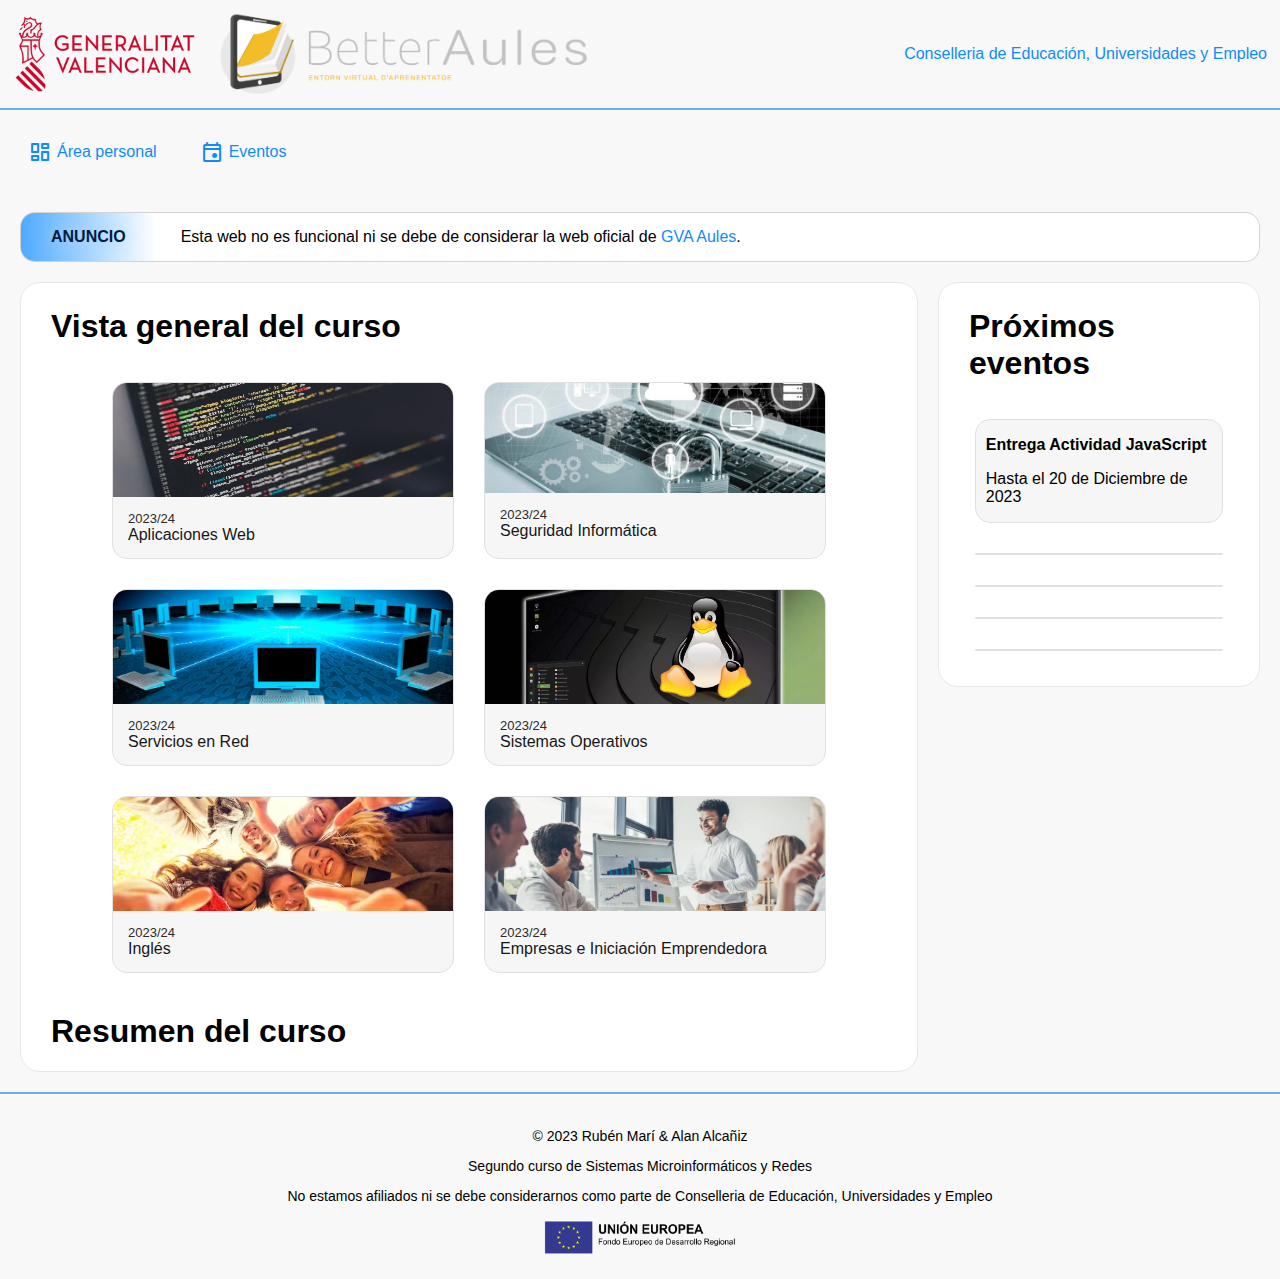
==== commit 2fed8f82: "granavanceactividadesalannumerodosporquemehabiadejadounacosaimportanteynoseporqueestenombreestanlarg" ====
--- a/index.html
+++ b/index.html
@@ -118,11 +118,22 @@
             <div class="upcoming-events-section">
                 <h1>Próximos eventos</h1>
                 <div class="upcoming-events">
-                    <div class="event"></div>
-                    <div class="event"></div>
-                    <div class="event"></div>
-                    <div class="event"></div>
-                    <div class="event"></div>
+                    <div class="event">
+                        <p><strong>Entrega Actividad JavaScript</strong></p>
+                        <p>Hasta el 20 de Diciembre de 2023</p>
+                    </div>
+                    <div class="event">
+
+                    </div>
+                    <div class="event">
+
+                    </div>
+                    <div class="event">
+
+                    </div>
+                    <div class="event">
+
+                    </div>
                 </div>
             </div>
         </div>
--- a/css/main.css
+++ b/css/main.css
@@ -244,6 +244,22 @@
     padding: 0 8px 0 0;
 }
 
+.todo{
+    display: block;
+    color: #9e4f16;
+    margin: 0 0 0 40px;
+}
+
+.todo p{
+    display: inline-block;
+    padding: 10px 10px;
+    font-size: 12px;
+    background-color: #ffb47e;
+    border: 1px solid #df8443;
+    border-radius: 12px;
+    margin: 2 0 10px 0;
+}
+
 .upcoming-events-section {
     width: 25%;
     height: fit-content;
@@ -263,11 +279,15 @@
 
 .event {
     width: 85%;
-    height: 100px;
+    height: fit-content;
     background-color: #f6f6f6;
     border: 1px solid #e0e0e0;
     border-radius: 15px;
     margin: 15px;
+}
+
+.event p{
+    padding: 0 10px;
 }
 
 .footer {
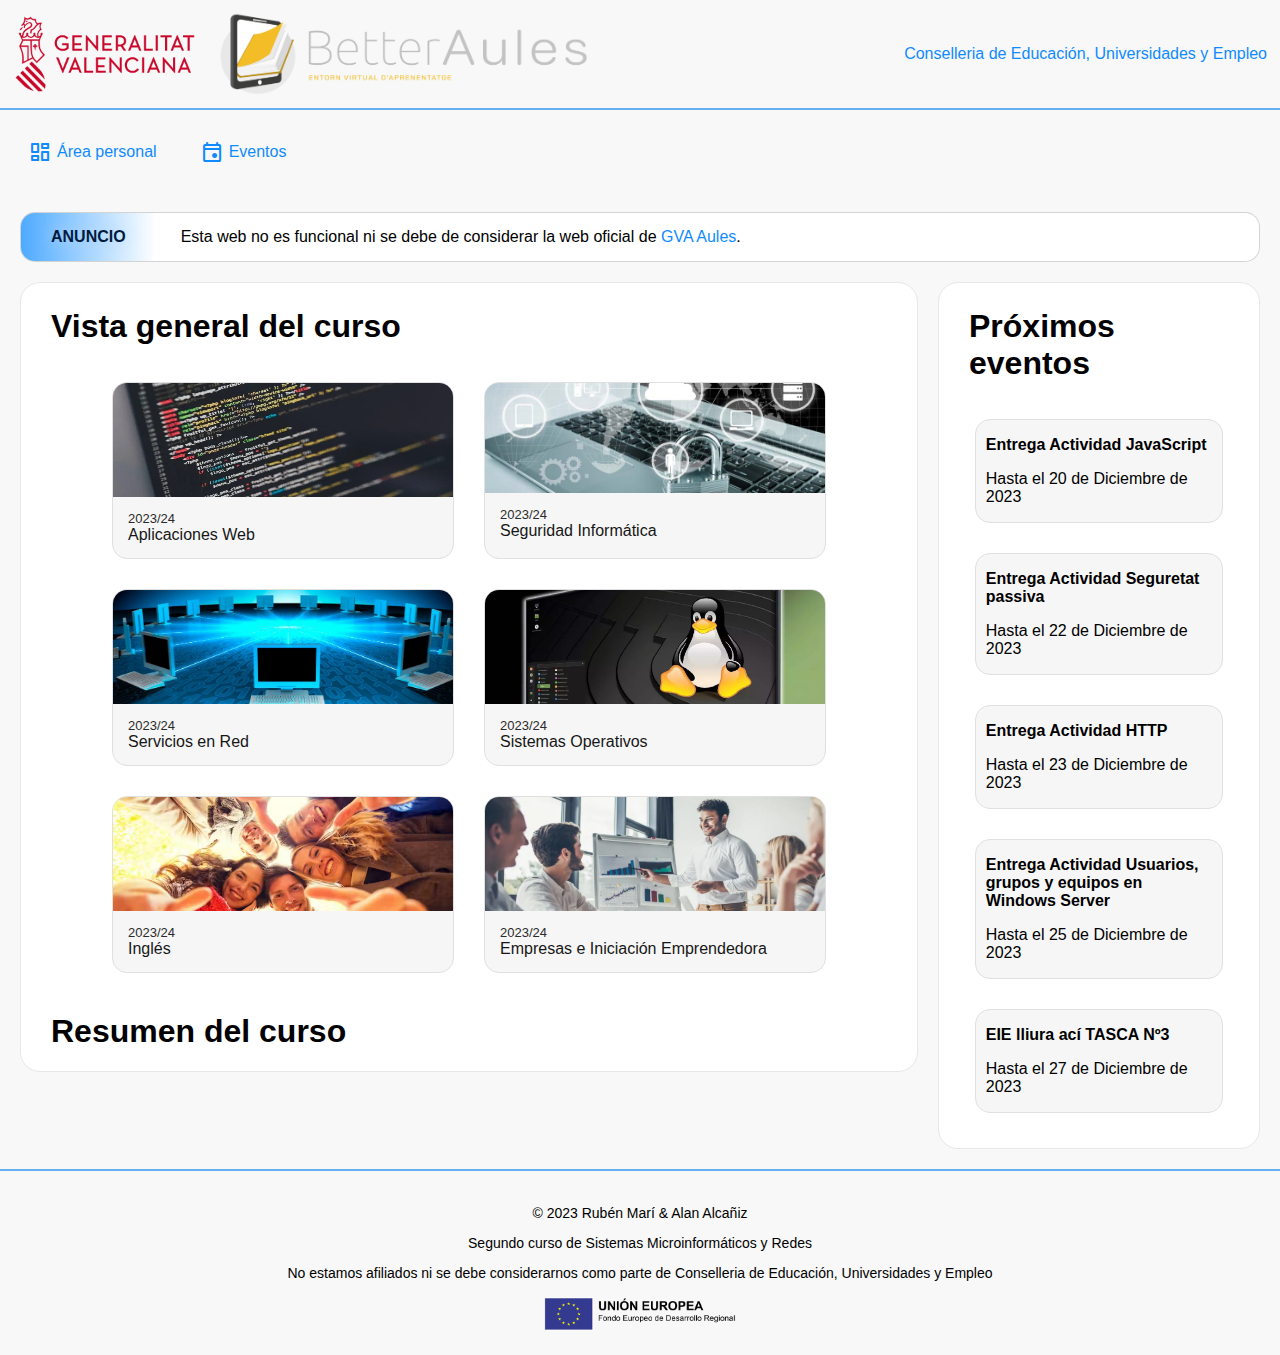
==== commit f56f6872: "entregado" ====
--- a/index.html
+++ b/index.html
@@ -123,16 +123,20 @@
                         <p>Hasta el 20 de Diciembre de 2023</p>
                     </div>
                     <div class="event">
-
+                        <p><strong>Entrega Actividad Seguretat passiva</strong></p>
+                        <p>Hasta el 22 de Diciembre de 2023</p>
                     </div>
                     <div class="event">
-
+                        <p><strong>Entrega Actividad HTTP</strong></p>
+                        <p>Hasta el 23 de Diciembre de 2023</p>
                     </div>
                     <div class="event">
-
+                        <p><strong>Entrega Actividad Usuarios, grupos y equipos en Windows Server</strong></p>
+                        <p>Hasta el 25 de Diciembre de 2023</p>
                     </div>
                     <div class="event">
-
+                        <p><strong>EIE lliura ací TASCA Nº3</strong></p>
+                        <p>Hasta el 27 de Diciembre de 2023</p>
                     </div>
                 </div>
             </div>
--- a/css/main.css
+++ b/css/main.css
@@ -256,6 +256,22 @@
     font-size: 12px;
     background-color: #ffb47e;
     border: 1px solid #df8443;
+    border-radius: 12px;
+    margin: 2 0 10px 0;
+}
+
+.finished{
+    display: block;
+    color: #0b3a06;
+    margin: 0 0 0 40px;
+}
+
+.finished p{
+    display: inline-block;
+    padding: 10px 10px;
+    font-size: 12px;
+    background-color: #a2ff9a;
+    border: 1px solid #84e481;
     border-radius: 12px;
     margin: 2 0 10px 0;
 }
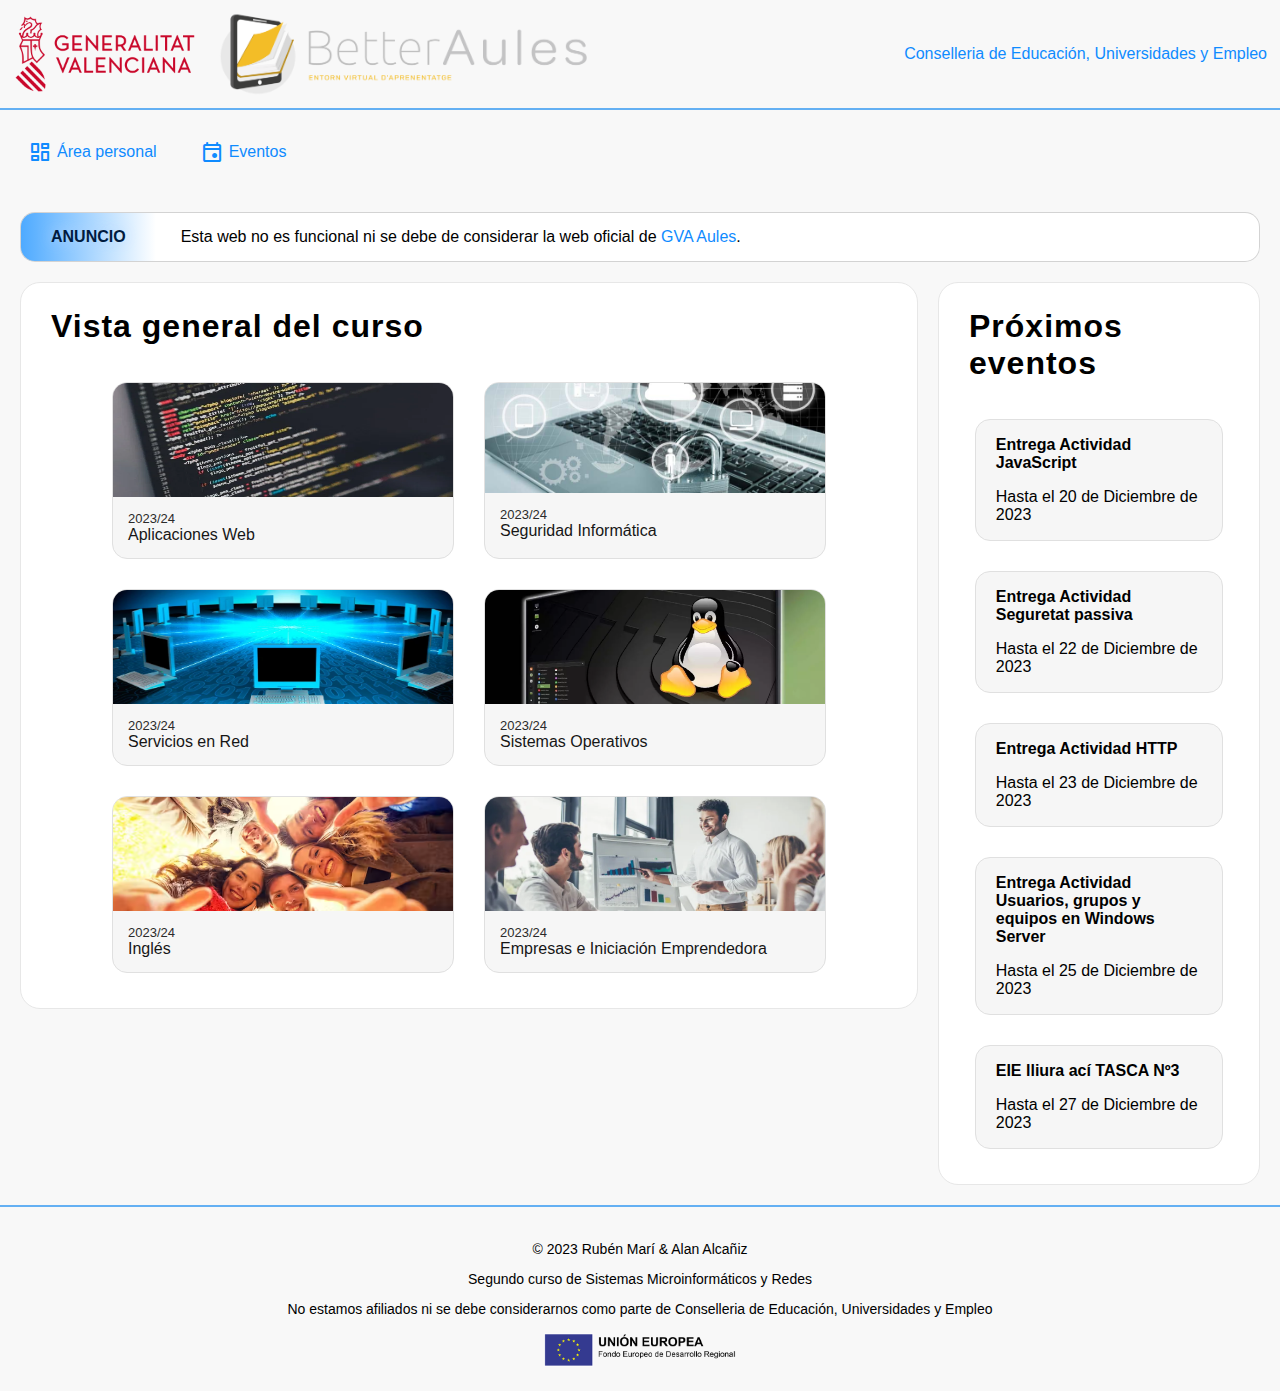
==== commit c3bc3af7: "terminao" ====
--- a/index.html
+++ b/index.html
@@ -20,12 +20,12 @@
             </div>
             <div class="tab">
                 <a href="index.html" class="button">
-                    <span class="material-symbols-rounded" style="margin-right: 5px;">dashboard</span>
-                    <span>Área personal</span>
+                    <span class="material-symbols-rounded button-span" style="margin-right: 5px;">dashboard</span>
+                    <span class="button-span">Área personal</span>
                 </a>
                 <a href="index.html" class="button">
-                    <span class="material-symbols-rounded" style="margin-right: 5px;">event</span>
-                    <span>Eventos</span>
+                    <span class="material-symbols-rounded button-span" style="margin-right: 5px;">event</span>
+                    <span class="button-span">Eventos</span>
                 </a>
             </div>
         </header>
@@ -110,10 +110,6 @@
                         </a>
                     </div>
                 </div>
-                <div class="summary">
-                    <h1>Resumen del curso</h1>
-                    <!--Resum del curs: dormir y rascarse els ous, jaja salu2-->
-                </div>
             </div>
             <div class="upcoming-events-section">
                 <h1>Próximos eventos</h1>
@@ -146,7 +142,7 @@
                 <p>© 2023 Rubén Marí<!--(tonto)--> & Alan Alcañiz<!--(Guapo, listo y mamadisimo)--></p>
                 <p>Segundo curso de Sistemas Microinformáticos y Redes</p>
                 <p>No estamos afiliados ni se debe considerarnos como parte de Conselleria de Educación, Universidades y Empleo</p>
-                <img src="images/ue-logo.png" alt="Logo de la Unión Europea" width="200px">
+                <img class="ue-logo" src="images/ue-logo.png" alt="Logo de la Unión Europea" width="200px">
             </div>
         </footer>
     </body>
--- a/css/main.css
+++ b/css/main.css
@@ -11,6 +11,8 @@
 }
 
 h1 {
+    font-weight: 800;
+    letter-spacing: 1px;
     margin-left: 30px;
     margin-top: 25px;
     margin-right: 30px;
@@ -43,7 +45,7 @@
 .header-left p{
     font-size: 40px;
     font-family: sans-serif;
-    padding: 0 0 0 25px;
+    padding: 0 25px 0 25px;
 }
 
 .header-right {
@@ -171,6 +173,7 @@
 .subjects-section {
 
     width: 100%;
+    margin-bottom: 20px;
 
 }
 
@@ -224,36 +227,43 @@
     flex-direction: column;
     margin: 0px 15px 0px 30px;
     border: 1px solid #e0e0e0;
-    border-radius: 10px;
+    border-radius: 15px;
     margin: 10px 15px;
 }
 
 .unit h2{
-    padding: 0 0 0 15px;
-    margin: 10px 15px 10px 0;
+    margin-left: 20px;
+    margin-top: 20px;
+    margin-bottom: 10px;
+    font-weight: 600;
+    font-size: 26px;
+    display: flex;
 }
 
 .work{
     display: flex;
     align-items: center; /* Centra el contenido verticalmente */
     padding: 10px;
+    margin-left: 20px;
+    font-weight: 500;
+    margin-bottom: 5px;
 }
 
 .work img{
     width: 25px;
-    padding: 0 8px 0 0;
+    margin-right: 10px;
 }
 
 .todo{
     display: block;
     color: #9e4f16;
-    margin: 0 0 0 40px;
+    margin: 0 0 0 65px;
 }
 
 .todo p{
     display: inline-block;
-    padding: 10px 10px;
-    font-size: 12px;
+    padding: 8px 10px;
+    font-size: 14px;
     background-color: #ffb47e;
     border: 1px solid #df8443;
     border-radius: 12px;
@@ -263,13 +273,13 @@
 .finished{
     display: block;
     color: #0b3a06;
-    margin: 0 0 0 40px;
+    margin: 0 0 0 65px;
 }
 
 .finished p{
     display: inline-block;
-    padding: 10px 10px;
-    font-size: 12px;
+    padding: 8px 10px;
+    font-size: 14px;
     background-color: #a2ff9a;
     border: 1px solid #84e481;
     border-radius: 12px;
@@ -303,7 +313,7 @@
 }
 
 .event p{
-    padding: 0 10px;
+    padding: 0 20px;
 }
 
 .footer {
@@ -332,8 +342,273 @@
 
     .course {
         margin-bottom: 10px;
-    }
-
+        width: 90%;
+        margin-left: unset;
+        border-radius: 35px;
+    }
+
+    .top {
+        padding-top: 15px;
+    }
+
+    .header {
+        display: none;
+    }
+
+    .tab {
+        border: unset;
+        height: max-content;
+        display: flex;
+        flex-direction: row;
+        margin: 0px 15px 15px 15px;
+    }
+
+    .button, .material-symbols-rounded {
+        font-size: 40px!important;
+    }
+
+    .ad {
+        font-size: 32px;
+        box-shadow: 0px 0px 15px rgba(0, 0, 0, 0.17);
+        border-radius: 30px 30px 30px 30px;
+    }
+
+    .ad-left {
+        display: flex;
+        align-items: center;
+        border-radius: 30px 0px 0px 30px;
+    }
+
+    .ad-right {
+        display: flex!important;
+        align-items: center;
+        border-radius: 0px 30px 30px 0px;
+        padding: 0 0 0 25px;
+    }
+
+    h1 {
+        font-size: 52px;
+        margin-left: 40px;
+        margin-top: 35px;
+    }
+
+    .subject-card {
+        width: 710px;
+        height: 400px;
+    }
+
+    .subject-card-txt {
+        margin-left: 30px;
+    }
+
+    .subject-card-img img {
+        width: 150%;
+        height: 260px;
+    }
+
+    #fecha {
+        font-size: 32px;
+    }
+
+    .subject-card-txt p {
+        font-size: 36px;
+    }
+
+    .upcoming-events-section {
+        width: 90%;
+        margin-right: unset;
+        border-radius: 35px;
+    }
+
+    .footer {
+        width: unset;
+        max-width: 100%;
+        padding: 0 30px 0 30px;
+        font-size: 20px;
+    }
+
+    .footer-div img {
+        width: 450px;
+    }
+
+    .event {
+        border-radius: 25px;
+        padding: 10px;
+        font-size: 38px;
+    }
+
+    .event p {
+        margin: 20px 0;
+    }
+
+    .unit {
+        border-radius: 20px;
+        margin-top: 30px;
+        margin-bottom: 30px;
+        padding-top: 10px;
+        padding-bottom: 10px;
+    }
+
+    .unit h2 {
+        font-size: 48px;
+        margin-left: 30px;
+        margin-top: 25px;
+    }
+
+    .work {
+        font-size: 38px;
+        margin-left: 50px;
+        font-weight: 400;
+        margin-bottom: 5px;
+    }
+
+    .work img {
+        margin-right: 10px;
+        width: 35px;
+    }
+
+    .todo, .finished {
+        margin-left: 120px;
+
+    }
+
+    .todo p, .finished p {
+        font-size: 32px;
+    }
+
+    .rute {
+        font-size: 28px!important;
+        margin-bottom: 40px;
+    }
+}
+
+@media (prefers-color-scheme: dark) {
+    body {
+        background-color: #080808;
+    }
+
+    ::selection {
+        background-color: #12295b;
+        color: #eaeaea;
+    }
+
+    a {
+        text-decoration: none;
+        color: #96ccff;
+    }
+
+    .header {
+        color: #eaeaea;
+    }
+
+    .tab, .footer {
+        border-top: 2px solid #0a3e6e;
+    }
+
+
+    .button {
+        color: #eaeaea !important;
+    }
+
+    .button:hover {
+        background-color: rgba(0, 66, 131, 0.5);
+        box-shadow: 0 0 15px rgba(0, 58, 108, 0.5);
+    }
+
+    .button:hover .button-span {
+        color: #76a6ff !important;
+    }
+
+    .ad-left {
+        background-image: linear-gradient(to right, #004585, #000000);
+        border-top: 1px solid #2c2c2c;
+        border-bottom: 1px solid #2c2c2c;
+        border-left: 1px solid #2c2c2c;
+    }
+
+    .ad-left-text {
+        color: #73aeff;
+        text-shadow: 0 0 15px #000000;
+    }
+
+    .ad-right {
+        background-color: rgb(0, 0, 0);
+        border-top: 1px solid #2c2c2c;
+        border-bottom: 1px solid #2c2c2c;
+        border-right: 1px solid #2c2c2c;
+        color: #eaeaea
+    }
+
+
+    .course {
+        background-color: #000000;
+        border: 1px solid rgba(255, 255, 255, 0.2);
+        color: #eaeaea;
+    }
+
+    .upcoming-events-section {
+        background-color: #000000;
+        border: 1px solid rgba(255, 255, 255, 0.2);
+        color: #eaeaea;
+    }
+
+    .footer {
+        color: #eaeaea
+    }
+
+    .subject-card {
+        background-color: #080808;
+        border: 1px solid #2c2c2c;
+    }
+
+    #fecha {
+        color: #757575;
+    }
+
+    .subject-card-txt p {
+        color: #eaeaea
+    }
+
+    .event {
+        background-color: #080808;
+        border: 1px solid #2c2c2c;
+    }
+
+    .rute {
+        background-color: #000;
+        border: 1px solid #2c2c2c;
+        color: #eaeaea
+    }
+
+    .rute a {
+        color: #fff
+    }
+
+    .unit {
+        border: 1px solid #2c2c2c;
+    }
+
+    .todo {
+        color: #ffe9cd;
+    }
+
+    .todo p {
+        background-color: #9e6e16;
+        border: 1px solid #c28434;
+    }
+
+    .finished {
+        color: #a2ff9a;
+    }
+
+    .finished p {
+        background-color: #0b3a06;
+        border: 1px solid #2f542e;
+    }
+
+    .ue-logo {
+        content: url(../images/ue-logo-dark.png);
+    }
 }
 
 /* Que miras? esto es muy sospechoso por tu parte
